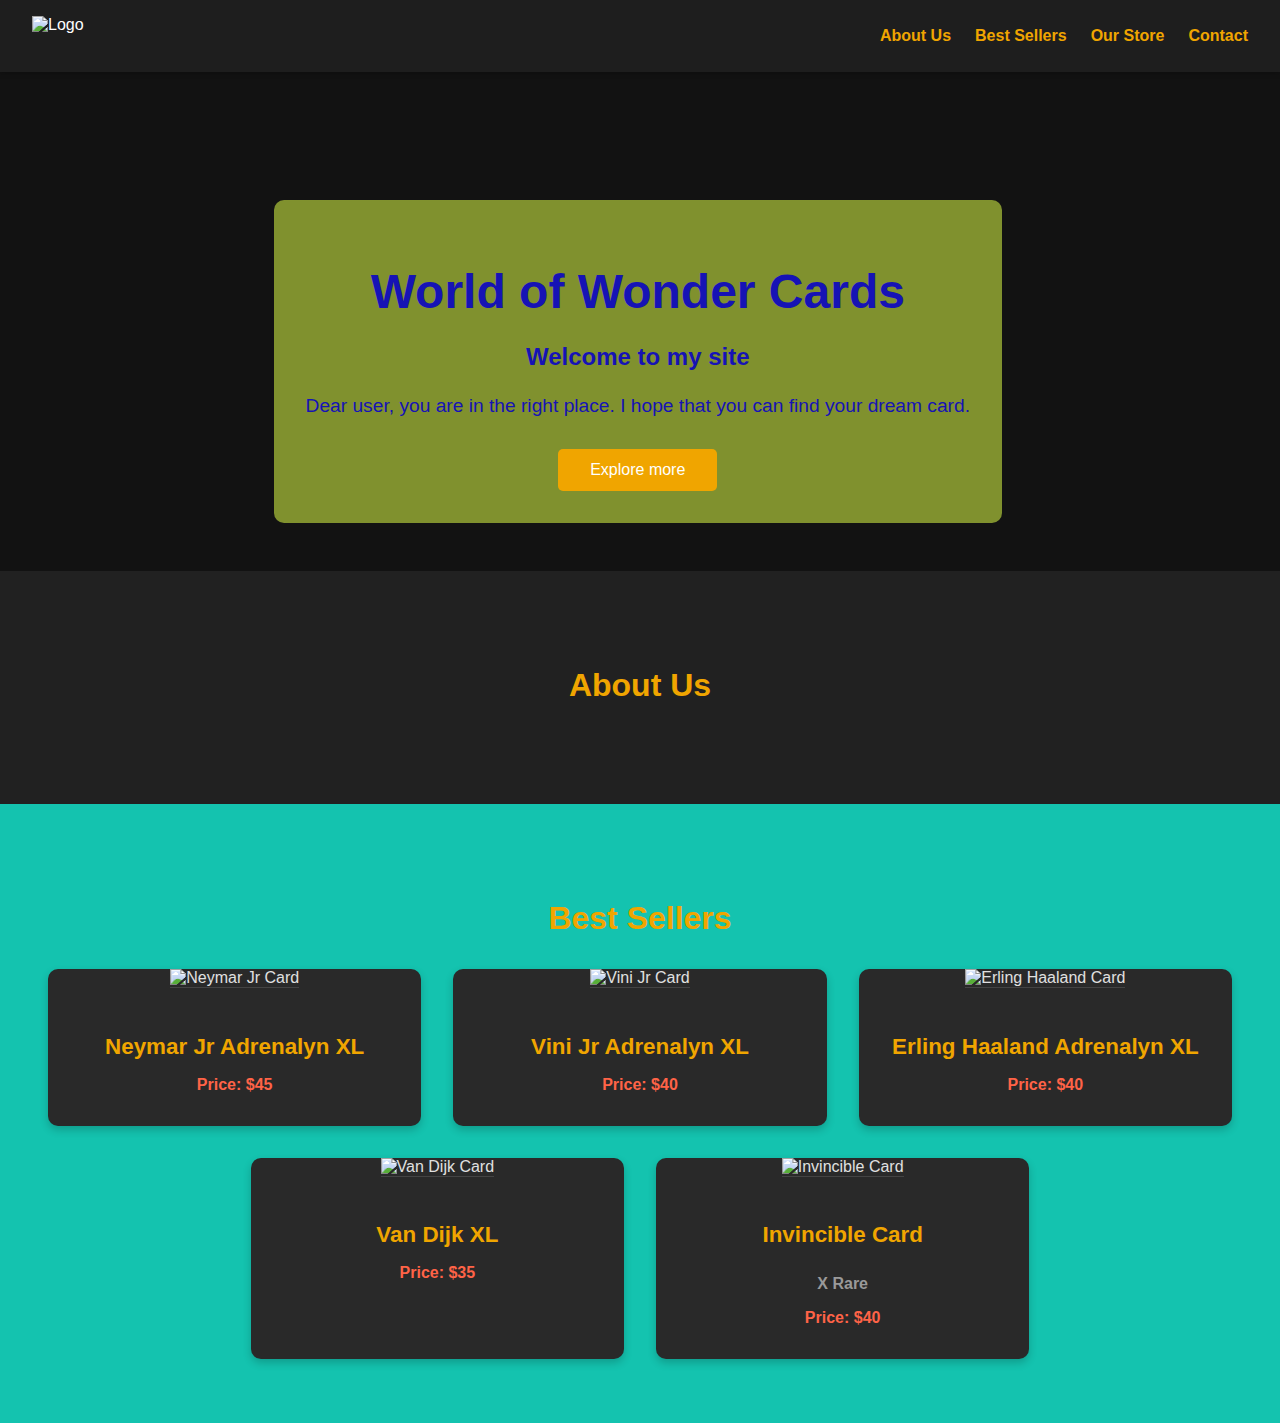
==== index.html @ 49e1e325 "project" ====
<!DOCTYPE html>
<html lang="en">
<head>
    <link rel="stylesheet" href="index.css">
    <meta charset="UTF-8">
    <meta name="viewport" content="width=device-width, initial-scale=1.0">
    <link rel="stylesheet" href="./index.css">
    <title>Football Fantasy</title>
</head>
<body>
    <nav>
        <img src="" alt="Logo">
        <ul>
            <li><a href="#about">About Us</a></li>
            <li><a href="#best">Best Sellers</a></li>
            <li><a href="#store">Our Store</a></li>
            <li><a href="#contact">Contact</a></li>
        </ul>
    </nav>

    <section id="home">
        
        <div>
            <h1>World of Wonder Cards</h1>
            <h3>Welcome to my site</h3>
            <p>Dear user, you are in the right place. I hope that you can find your dream card.</p>
            <button>Explore more</button>
        </div>
        <img src="" alt="">
    </section>

    <section id="about">
        <div>
            <h3>About Us</h3>
            <p></p>
        </div>
        <img src="" alt="">
    </section>

    <section id="best">
        <h3>Best Sellers</h3>
        <div class="cards">
            <div class="card">
                <img src="https://i.ebayimg.com/images/g/iVMAAOSwFJhk3YTs/s-l1600.webp" alt="Neymar Jr Card">
                <div class="container">
                    <h4><b>Neymar Jr Adrenalyn XL</b></h4> 
                    <p>Price: $45</p> 
                </div>
            </div>
            <div class="card">
                <img src="https://i.ebayimg.com/thumbs/images/g/-OAAAOSwmxNlSqMW/s-l500.webp" alt="Vini Jr Card">
                <div class="container">
                    <h4><b>Vini Jr Adrenalyn XL</b></h4> 
                    <p>Price: $40</p> 
                </div>
            </div>
            <div class="card">
                <img src="https://i.ebayimg.com/thumbs/images/g/SnIAAOSwQgxleMSZ/s-l500.webp" alt="Erling Haaland Card">
                <div class="container">
                    <h4><b>Erling Haaland Adrenalyn XL</b></h4> 
                    <p>Price: $40</p> 
                </div>
            </div>
            <div class="card">
                <img src="https://www.solvecollectibles.com/wp-content/uploads/2022/07/Virgil-Van-Dijk-Netherlands-Top-Master-Panini-World-Cup-2022-Adrenalyn-XL-Card.jpg" alt="Van Dijk Card">
                <div class="container">
                    <h4><b>Van Dijk XL</b></h4> 
                    <p>Price: $35</p> 
                </div>
            </div>
            <div class="card">
                <img src="https://www.solvecollectibles.com/wp-content/uploads/2022/07/Invincible-Panini-World-Cup-2022-Adrenalyn-XL-Card.jpg.webp" alt="Invincible Card">
                <div class="container">
                    <h4><b>Invincible Card</b></h4> 
                    <h5>X Rare</h5>
                    <p>Price: $40</p> 
                </div>
                
            <div class="card">
                <img src="https://a
---- index.css ----
/* General Styles */
body {
    font-family: 'Arial', sans-serif;
    margin: 0;
    padding: 0;
    box-sizing: border-box;
    background-color: #121212;
    color: #e0e0e0;
}

a {
    text-decoration: none;
    color: inherit;
}

img {
    max-width: 100%;
    height: auto;
}

/* Navigation Styles */
nav {
    background-color: #1e1e1e;
    color: #fff;
    padding: 1rem 2rem;
    display: flex;
    justify-content: space-between;
    align-items: center;
    box-shadow: 0 2px 5px rgba(0, 0, 0, 0.2);
}

nav img {
    height: 40px;
}

nav ul {
    list-style: none;
    display: flex;
    gap: 1.5rem;
    margin: 0;
}

nav ul li a {
    color: #f0a500;
    font-weight: bold;
    transition: color 0.3s;
}

nav ul li a:hover {
    color: #ff6347;
}

/* Section Styles */
section {
    padding: 3rem 2rem;
    text-align: center;
}

#home {
    background: url('https://wallpapercave.com/wp/wp2095814.png') no-repeat center center/cover;
    color: #1613b5;
    position: relative;
}

#home div {
    background-color: rgba(175, 199, 59, 0.7);
    padding: 2rem;
    display: inline-block;
    margin-top: 5rem;
    border-radius: 10px;
}

#home h1 {
    font-size: 3rem;
    margin-bottom: 1rem;
}

#home h3 {
    font-size: 1.5rem;
    margin-bottom: 1.5rem;
}

#home p {
    font-size: 1.2rem;
    margin-bottom: 2rem;
}

#home button {
    background-color: #f0a500;
    color: #fff;
    border: none;
    padding: 0.75rem 2rem;
    font-size: 1rem;
    cursor: pointer;
    transition: background-color 0.3s, transform 0.3s;
    border-radius: 5px;
}

#home button:hover {
    background-color: #ff6347;
    transform: scale(1.05);
}

/* About Section Styles */
#about {
    background-color: #212121;
    padding: 4rem 2rem;
    color: #e0e0e0;
}

#about div {
    max-width: 800px;
    margin: 0 auto;
}

#about h3 {
    font-size: 2rem;
    margin-bottom: 1rem;
    color: #f0a500;
}

#about p {
    font-size: 1.1rem;
    line-height: 1.6;
}

/* Card Section Styles */
#best {
    background-color: #14c3af;
    padding: 4rem 2rem;
}

#best h3 {
    font-size: 2rem;
    margin-bottom: 2rem;
    color: #f0a500;
}

#best .cards {
    display: flex;
    flex-wrap: wrap;
    justify-content: center;
    gap: 2rem;
}

#best .card {
    background-color: #292929;
    border-radius: 10px;
    box-shadow: 0 4px 8px rgba(0, 0, 0, 0.2);
    overflow: hidden;
    flex: 1 1 calc(33.333% - 2rem);
    max-width: calc(33.333% - 2rem);
    transition: transform 0.3s, background-color 0.3s;
}

#best .card:hover {
    transform: translateY(-10px);
    background-color: #373737;
}

#best .card img {
    width: 100%;
    border-bottom: 1px solid #444;
}

#best .container {
    padding: 1rem;
}

#best .container h4 {
    font-size: 1.4rem;
    margin-bottom: 0.5rem;
    color: #f0a500;
}

#best .container p {
    color: #ff6347;
    font-weight: bold;
}

#best .container h5 {
    color: #999;
    font-size: 1rem;
    margin-bottom: 0.5rem;
}

/* Footer Styles */
footer {
    background-color: #ee1da8;
    padding: 2rem;
    text-align: center;
    color: #cc2424;
}

footer h3 {
    margin-bottom: 1rem;
    color: #f0a500;
}

footer ul {
    list-style: none;
    padding: 0;
    display: flex;
    justify-content: center;
    gap: 1.5rem;
    margin-bottom: 1rem;
}

footer ul li a {
    color: #f0a500;
    transition: color 0.3s;
}

footer ul li a:hover {
    color: #ff6347;
}

footer p {
    margin: 0.5rem 0;
}
---- index.css ----
/* General Styles */
body {
    font-family: 'Arial', sans-serif;
    margin: 0;
    padding: 0;
    box-sizing: border-box;
    background-color: #121212;
    color: #e0e0e0;
}

a {
    text-decoration: none;
    color: inherit;
}

img {
    max-width: 100%;
    height: auto;
}

/* Navigation Styles */
nav {
    background-color: #1e1e1e;
    color: #fff;
    padding: 1rem 2rem;
    display: flex;
    justify-content: space-between;
    align-items: center;
    box-shadow: 0 2px 5px rgba(0, 0, 0, 0.2);
}

nav img {
    height: 40px;
}

nav ul {
    list-style: none;
    display: flex;
    gap: 1.5rem;
    margin: 0;
}

nav ul li a {
    color: #f0a500;
    font-weight: bold;
    transition: color 0.3s;
}

nav ul li a:hover {
    color: #ff6347;
}

/* Section Styles */
section {
    padding: 3rem 2rem;
    text-align: center;
}

#home {
    background: url('https://wallpapercave.com/wp/wp2095814.png') no-repeat center center/cover;
    color: #1613b5;
    position: relative;
}

#home div {
    background-color: rgba(175, 199, 59, 0.7);
    padding: 2rem;
    display: inline-block;
    margin-top: 5rem;
    border-radius: 10px;
}

#home h1 {
    font-size: 3rem;
    margin-bottom: 1rem;
}

#home h3 {
    font-size: 1.5rem;
    margin-bottom: 1.5rem;
}

#home p {
    font-size: 1.2rem;
    margin-bottom: 2rem;
}

#home button {
    background-color: #f0a500;
    color: #fff;
    border: none;
    padding: 0.75rem 2rem;
    font-size: 1rem;
    cursor: pointer;
    transition: background-color 0.3s, transform 0.3s;
    border-radius: 5px;
}

#home button:hover {
    background-color: #ff6347;
    transform: scale(1.05);
}

/* About Section Styles */
#about {
    background-color: #212121;
    padding: 4rem 2rem;
    color: #e0e0e0;
}

#about div {
    max-width: 800px;
    margin: 0 auto;
}

#about h3 {
    font-size: 2rem;
    margin-bottom: 1rem;
    color: #f0a500;
}

#about p {
    font-size: 1.1rem;
    line-height: 1.6;
}

/* Card Section Styles */
#best {
    background-color: #14c3af;
    padding: 4rem 2rem;
}

#best h3 {
    font-size: 2rem;
    margin-bottom: 2rem;
    color: #f0a500;
}

#best .cards {
    display: flex;
    flex-wrap: wrap;
    justify-content: center;
    gap: 2rem;
}

#best .card {
    background-color: #292929;
    border-radius: 10px;
    box-shadow: 0 4px 8px rgba(0, 0, 0, 0.2);
    overflow: hidden;
    flex: 1 1 calc(33.333% - 2rem);
    max-width: calc(33.333% - 2rem);
    transition: transform 0.3s, background-color 0.3s;
}

#best .card:hover {
    transform: translateY(-10px);
    background-color: #373737;
}

#best .card img {
    width: 100%;
    border-bottom: 1px solid #444;
}

#best .container {
    padding: 1rem;
}

#best .container h4 {
    font-size: 1.4rem;
    margin-bottom: 0.5rem;
    color: #f0a500;
}

#best .container p {
    color: #ff6347;
    font-weight: bold;
}

#best .container h5 {
    color: #999;
    font-size: 1rem;
    margin-bottom: 0.5rem;
}

/* Footer Styles */
footer {
    background-color: #ee1da8;
    padding: 2rem;
    text-align: center;
    color: #cc2424;
}

footer h3 {
    margin-bottom: 1rem;
    color: #f0a500;
}

footer ul {
    list-style: none;
    padding: 0;
    display: flex;
    justify-content: center;
    gap: 1.5rem;
    margin-bottom: 1rem;
}

footer ul li a {
    color: #f0a500;
    transition: color 0.3s;
}

footer ul li a:hover {
    color: #ff6347;
}

footer p {
    margin: 0.5rem 0;
}
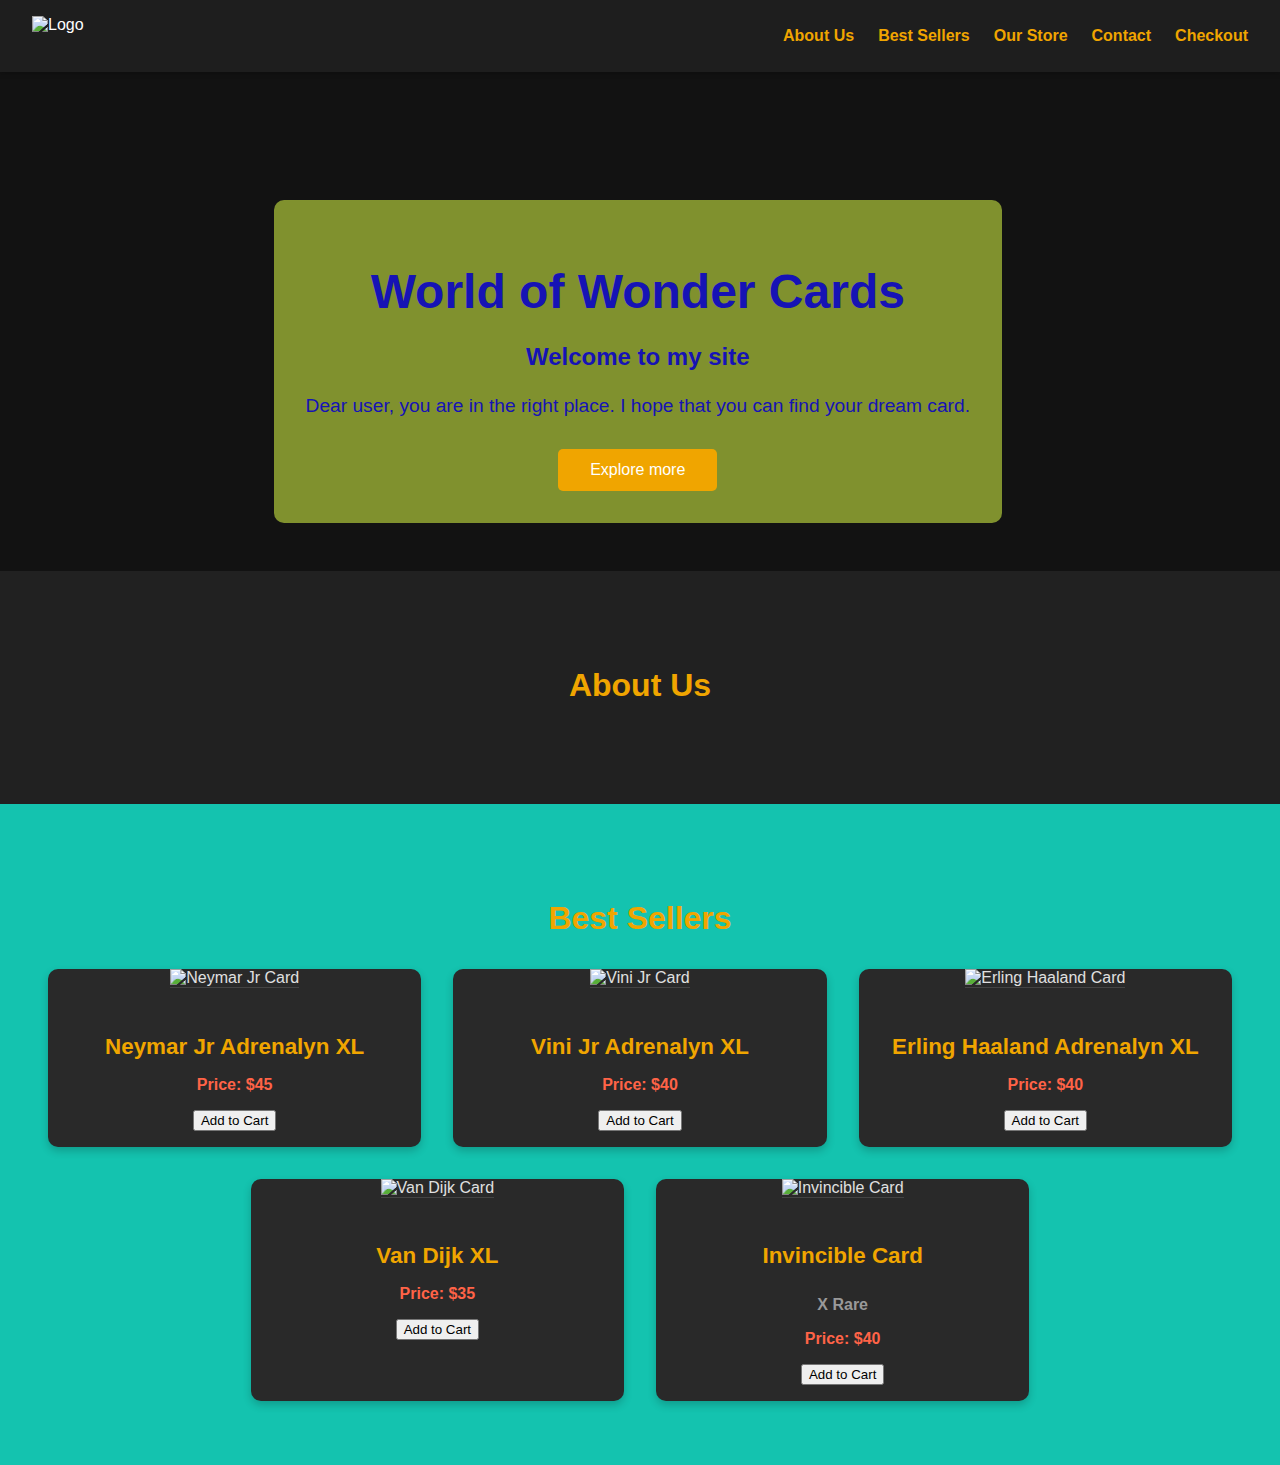
==== commit 62965327: "js added" ====
--- a/index.html
+++ b/index.html
@@ -1,10 +1,9 @@
 <!DOCTYPE html>
 <html lang="en">
 <head>
-    <link rel="stylesheet" href="index.css">
     <meta charset="UTF-8">
     <meta name="viewport" content="width=device-width, initial-scale=1.0">
-    <link rel="stylesheet" href="./index.css">
+    <link rel="stylesheet" href="index.css">
     <title>Football Fantasy</title>
 </head>
 <body>
@@ -15,11 +14,11 @@
             <li><a href="#best">Best Sellers</a></li>
             <li><a href="#store">Our Store</a></li>
             <li><a href="#contact">Contact</a></li>
+            <li><a href="checkout.html">Checkout</a></li>
         </ul>
     </nav>
 
     <section id="home">
-        
         <div>
             <h1>World of Wonder Cards</h1>
             <h3>Welcome to my site</h3>
@@ -40,41 +39,50 @@
     <section id="best">
         <h3>Best Sellers</h3>
         <div class="cards">
-            <div class="card">
+            <div class="card" data-name="Neymar Jr Adrenalyn XL" data-price="45">
                 <img src="https://i.ebayimg.com/images/g/iVMAAOSwFJhk3YTs/s-l1600.webp" alt="Neymar Jr Card">
                 <div class="container">
-                    <h4><b>Neymar Jr Adrenalyn XL</b></h4> 
-                    <p>Price: $45</p> 
+                    <h4><b>Neymar Jr Adrenalyn XL</b></h4>
+                    <p>Price: $45</p>
+                    <button onclick="addToCart(this)">Add to Cart</button>
                 </div>
             </div>
-            <div class="card">
+            <div class="card" data-name="Vini Jr Adrenalyn XL" data-price="40">
                 <img src="https://i.ebayimg.com/thumbs/images/g/-OAAAOSwmxNlSqMW/s-l500.webp" alt="Vini Jr Card">
                 <div class="container">
-                    <h4><b>Vini Jr Adrenalyn XL</b></h4> 
-                    <p>Price: $40</p> 
+                    <h4><b>Vini Jr Adrenalyn XL</b></h4>
+                    <p>Price: $40</p>
+                    <button onclick="addToCart(this)">Add to Cart</button>
                 </div>
             </div>
-            <div class="card">
+            <div class="card" data-name="Erling Haaland Adrenalyn XL" data-price="40">
                 <img src="https://i.ebayimg.com/thumbs/images/g/SnIAAOSwQgxleMSZ/s-l500.webp" alt="Erling Haaland Card">
                 <div class="container">
-                    <h4><b>Erling Haaland Adrenalyn XL</b></h4> 
-                    <p>Price: $40</p> 
+                    <h4><b>Erling Haaland Adrenalyn XL</b></h4>
+                    <p>Price: $40</p>
+                    <button onclick="addToCart(this)">Add to Cart</button>
                 </div>
             </div>
-            <div class="card">
+            <div class="card" data-name="Van Dijk XL" data-price="35">
                 <img src="https://www.solvecollectibles.com/wp-content/uploads/2022/07/Virgil-Van-Dijk-Netherlands-Top-Master-Panini-World-Cup-2022-Adrenalyn-XL-Card.jpg" alt="Van Dijk Card">
                 <div class="container">
-                    <h4><b>Van Dijk XL</b></h4> 
-                    <p>Price: $35</p> 
+                    <h4><b>Van Dijk XL</b></h4>
+                    <p>Price: $35</p>
+                    <button onclick="addToCart(this)">Add to Cart</button>
                 </div>
             </div>
-            <div class="card">
+            <div class="card" data-name="Invincible Card" data-price="40">
                 <img src="https://www.solvecollectibles.com/wp-content/uploads/2022/07/Invincible-Panini-World-Cup-2022-Adrenalyn-XL-Card.jpg.webp" alt="Invincible Card">
                 <div class="container">
-                    <h4><b>Invincible Card</b></h4> 
+                    <h4><b>Invincible Card</b></h4>
                     <h5>X Rare</h5>
-                    <p>Price: $40</p> 
+                    <p>Price: $40</p>
+                    <button onclick="addToCart(this)">Add to Cart</button>
                 </div>
-                
-            <div class="card">
-                <img src="https://a+            </div>
+        </div>
+    </section>
+
+    <script src="index.js"></script>
+</body>
+</html>
